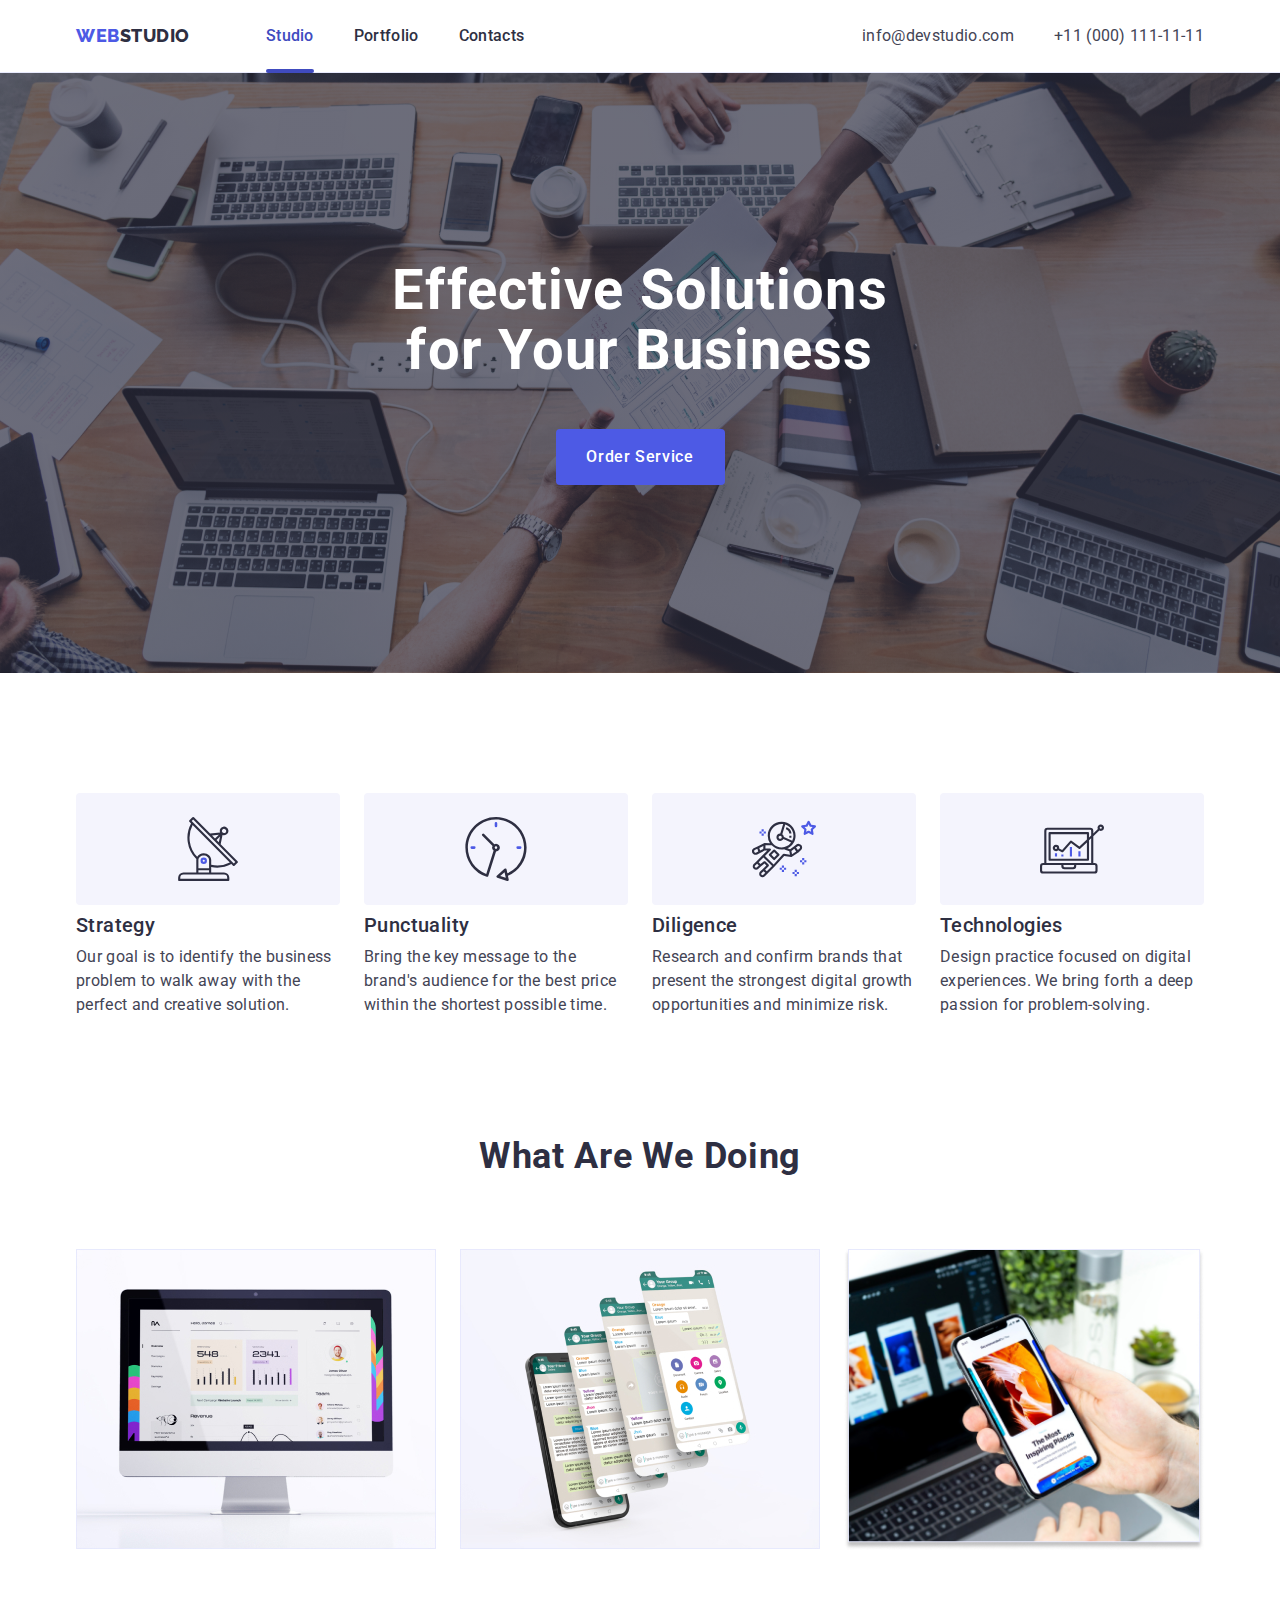
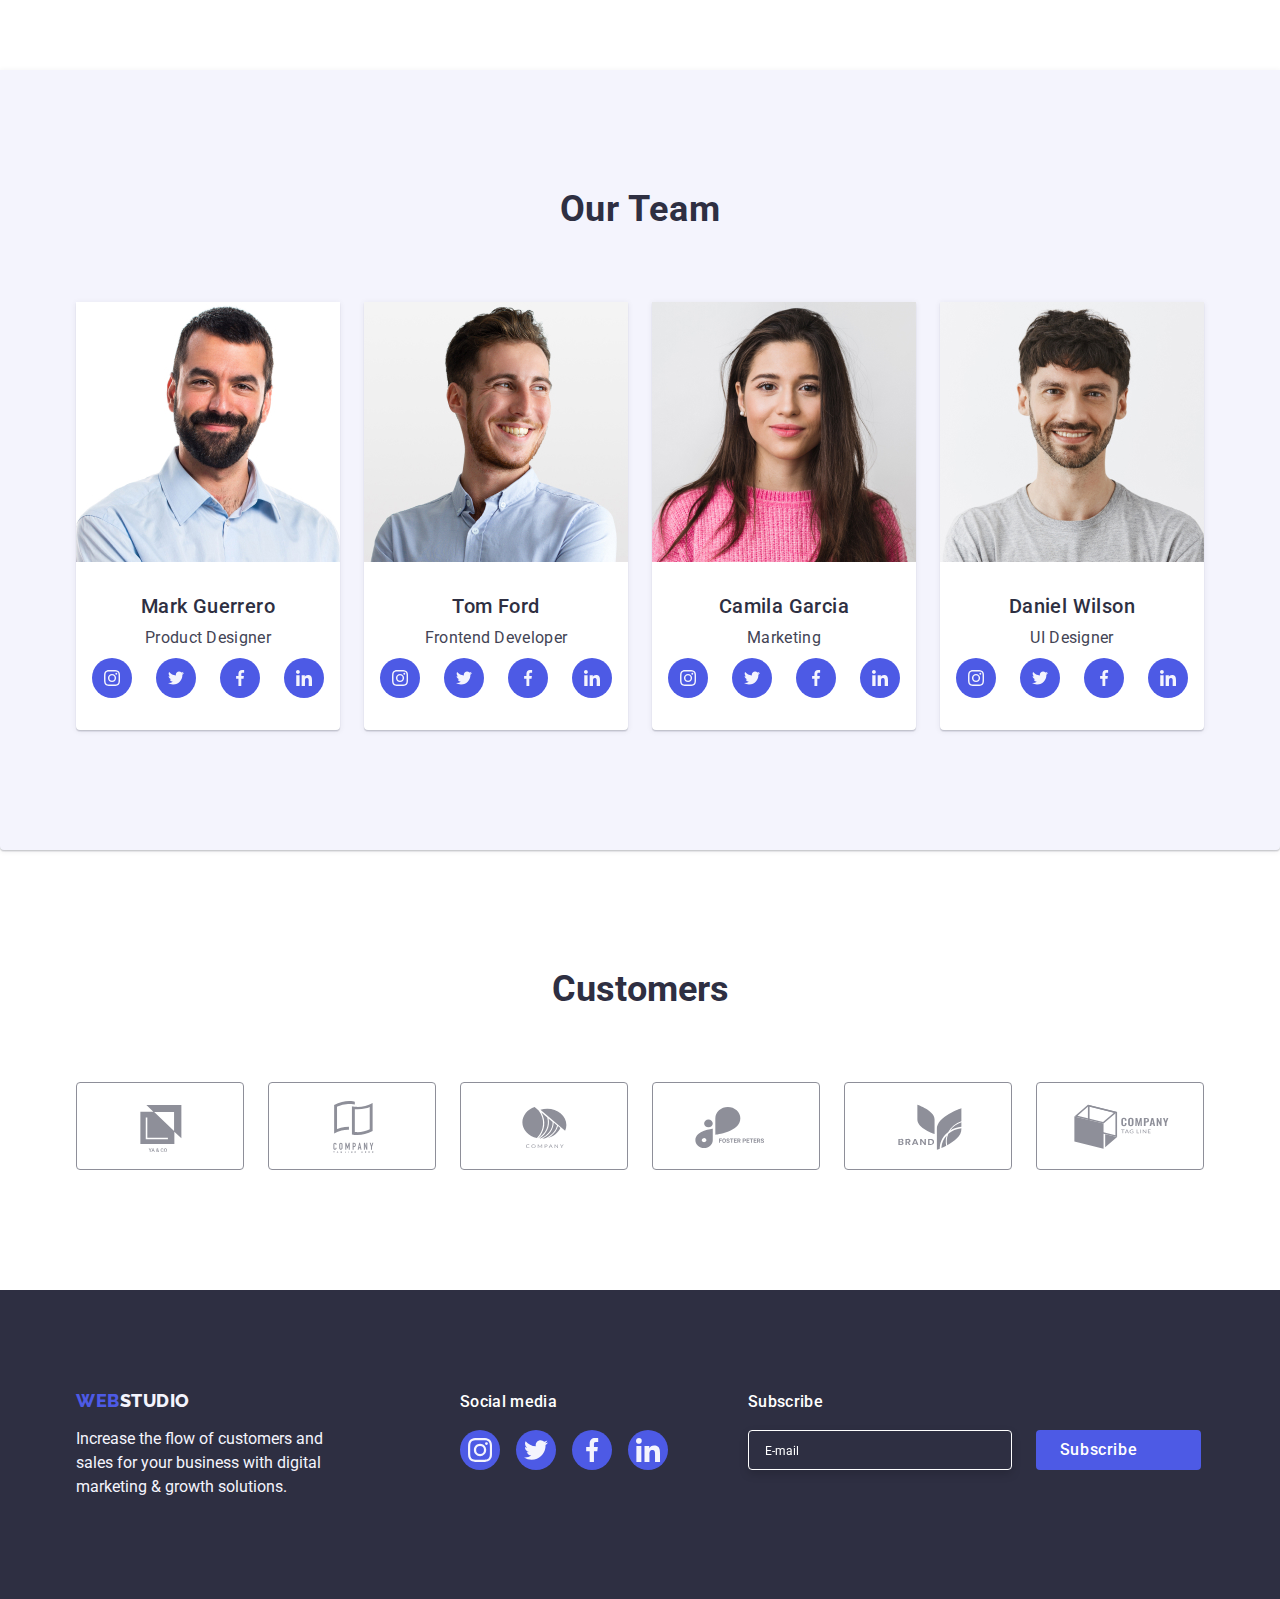
==== index.html @ bc11679a "hw-6" ====
<!DOCTYPE html>
<html lang="en">
<head>
    <meta charset="UTF-8">
    <meta http-equiv="X-UA-Compatible" content="IE=edge">
    <meta name="viewport" content="width=device-width, initial-scale=1.0">
    <link rel="stylesheet" href="https://cdn.jsdelivr.net/npm/modern-normalize@1.1.0/modern-normalize.min.css">
   <link rel="stylesheet" href="./css/styles.css">
    <!-- Fonts -->
<link rel="preconnect" href="https://fonts.googleapis.com">
<link rel="preconnect" href="https://fonts.gstatic.com" crossorigin>
<link href="https://fonts.googleapis.com/css2?family=Raleway:wght@800&family=Roboto:wght@400;500;700;900&display=swap"
    rel="stylesheet">
    <title>WebStudio</title>
</head>
<body class="body-class">
    <link rel="preconnect" href="https://fonts.googleapis.com">
    <link rel="preconnect" href="https://fonts.gstatic.com" crossorigin>
    <link href="https://fonts.googleapis.com/css2?family=Raleway:wght@800&family=Roboto:wght@400;500;700;900&display=swap"
    rel="stylesheet">

    <header class="header">
    <div class="div container">   
    <nav class="nav">
      <a class="logo link" href="./index.html"> Web<span>Studio</span></a>
      <ul class="list link menu-nav">
            <li>
                <a class=" nav-link link current" href="./index.html">Studio</a>
            </li>
            <li>
                <a class="nav-link link " href="./portfolio.html">Portfolio</a>
            </li>
            <li>
                <a class="nav-link link " href="">Contacts</a>
            </li>
      </ul> 
    </nav>

      <address class="address">
     <ul class="list address-link">
        <li>
            <a href="mailto:info@devstudio.com" class="test-link link">info@devstudio.com</a>
        </li>
        <li>
            <a href="tel:+110001111111" class="test-link link">+11 (000) 111-11-11</a>
        </li>
    </ul>
    </address>
    </div>
    </header>
        <main>
            <!-- Section 1 -->

            <section class="section">
                <div class="container">
                <h1 class="text">Effective Solutions for Your Business</h1>
                <button type="button" class="button" data-modal-open>Order Service</button>  
                </div>
            </section>
        
            <!-- sectio 2 -->

            <section id="Studio" class="studio">
                <div class="container">
                <h2 class="studio visually-hidden">Strategy</h2>
                <ul class="list list-two">
                <li class="element-two">
                    <div class="strategy">
                        <svg class="" width="64" height="64">
                            <use href="./images/icons.svg#icon-antenna-1"></use>
                        </svg>
                    </div>
                    <h3 class="title">Strategy</h3>
                    <p class="paragraph">Our goal is to identify the business
                       problem to walk away with the perfect and creative solution.</p>
                </li>
                <li class="element-two">
                    <div class="strategy">
                        <svg class="" width="64" height="64">
                            <use href="./images/icons.svg#icon-clock-1"></use>
                        </svg>
                        </div>
                    <h3 class="title">Punctuality</h3>
                    <p class="paragraph">Bring the key message to the brand's audience for the best price within the shortest possible time.</p>
                </li>
                <li class="element-two">
                    <div class="strategy">
                        <svg class="" width="64" height="64">
                            <use href="./images/icons.svg#icon-astronaut-1"></use>
                        </svg>
                    </div>
                    <h3 class="title">Diligence</h3>
                    <p class="paragraph">Research and confirm brands that present the strongest digital growth opportunities and minimize risk.</p>
                </li>
                <li class="element-two">
                    <div class="strategy">
                        <svg class="" width="64" height="64">
                            <use href="./images/icons.svg#icon-diagram-1"></use>
                        </svg>
                    </div>
                    <h3 class="title">Technologies</h3>
                    <p class="paragraph">Design practice focused on digital experiences. We bring forth a deep passion for problem-solving.</p>
                </li>
               
                </ul>
                </div>
            </section>

            <!-- section 3 -->
            <section id="Portfolio" class="studio-three">
                <div class="container">
                <h2 class="portfolio">What are we doing</h2>
                <ul class="list list-three">
                    <li class="element-three">
                        <img src="./images/img1.jpg" alt="img1" width="360">
                    </li>
                    <li class="element-three">
                        <img src="./images/img2.jpg" alt="img2" width="360">
                    </li>
                    <li class="element-three">
                        <img src="./images/img3.jpg" alt="img3" width="360">
                    </li>
                </ul>
                </div>
            </section>

            <!-- section 4-->
            <section id="Contacts" class="contacts">
                <div class="container">
                <h2 class="portfolio">Our Team</h2>
                <ul class="list list-four">
                     <li class="team">
                     <img src="./images/markguerrero.jpg"
                     alt="markguerrero"
                     width="264">
                <div class="employee">
                     <h3 class="title">Mark Guerrero</h3>
                     <p class="paragraph-contacts">Product Designer</p>
                     <ul class="ellipse list">
                         <li class="ellipse-list">
                            <a href="" class="ellipse-a">
                            <svg class="svg-ellipse" width="16" height="16">
                            <use href="./images/icons.svg#icon-instagram-2"></use>
                            </svg>
                            </a>
                         </li>
                         <li  class="ellipse-list">
                            <a href="" class="ellipse-a">
                            <svg class="svg-ellipse" width="16" height="16">
                            <use href="./images/icons.svg#icon-twitter-1"></use>
                            </svg>
                            </a>
                         </li>
                         <li  class="ellipse-list">
                            <a href="" class="ellipse-a">
                            <svg class="svg-ellipse" width="16" height="16">
                            <use href="./images/icons.svg#icon-facebook-1"></use>
                            </svg>
                            </a>
                         </li>
                        <li  class="ellipse-list">
                            <a href="" class="ellipse-a">
                            <svg class="svg-ellipse" width="16" height="16">
                            <use href="./images/icons.svg#icon-linkedin-1"></use>
                            </svg>
                            </a>
                        </li>
                    </ul>
                </div>
                     </li>
                     <li class="team">
                     <img src="./images/tomford.jpg"
                      alt="tomford"
                      width="264">
                <div class="employee">
                     <h3 class="title">Tom Ford</h3>
                     <p class="paragraph-contacts">Frontend Developer</p>

            <ul class="ellipse list">
                <li class="ellipse-list">
                    <a href="" class="ellipse-a">
                        <svg class="svg-ellipse" width="16" height="16">
                            <use href="./images/icons.svg#icon-instagram-2"></use>
                        </svg>
                    </a>
                </li>
                <li class="ellipse-list">
                    <a href="" class="ellipse-a">
                        <svg class="svg-ellipse" width="16" height="16">
                            <use href="./images/icons.svg#icon-twitter-1"></use>
                        </svg>
                    </a>
                </li>
                <li class="ellipse-list">
                    <a href="" class="ellipse-a">
                        <svg class="svg-ellipse" width="16" height="16">
                            <use href="./images/icons.svg#icon-facebook-1"></use>
                        </svg>
                    </a>
                </li>
                <li class="ellipse-list">
                    <a href="" class="ellipse-a">
                        <svg class="svg-ellipse" width="16" height="16">
                            <use href="./images/icons.svg#icon-linkedin-1"></use>
                        </svg>
                    </a>
                </li>
            </ul>
                </div>
                     </li>
                
                     <li class="team">
                     <img src="./images/camilagarcia.jpg"
                      alt="camilagarcia"
                      width="264">
                <div class="employee">
                     <h3 class="title">Camila Garcia</h3>
                     <p class="paragraph-contacts">Marketing</p>

                    <ul class="ellipse list">
                        <li class="ellipse-list">
                            <a href="" class="ellipse-a">
                                <svg class="svg-ellipse" width="16" height="16">
                                    <use href="./images/icons.svg#icon-instagram-2"></use>
                                </svg>
                            </a>
                        </li>
                        <li class="ellipse-list">
                            <a href="" class="ellipse-a">
                                <svg class="svg-ellipse" width="16" height="16">
                                    <use href="./images/icons.svg#icon-twitter-1"></use>
                                </svg>
                            </a>
                        </li>
                        <li class="ellipse-list">
                            <a href="" class="ellipse-a">
                                <svg class="svg-ellipse" width="16" height="16">
                                    <use href="./images/icons.svg#icon-facebook-1"></use>
                                </svg>
                            </a>
                        </li>
                        <li class="ellipse-list">
                            <a href="" class="ellipse-a">
                                <svg class="" width="16" height="16">
                                    <use href="./images/icons.svg#icon-linkedin-1"></use>
                                </svg>
                            </a>
                        </li>
                    </ul>
                </div>
                     </li>

                     <li class="team">
                     <img src="./images/danielwilson.jpg"
                      alt="danielwilson"
                      width="264">
                <div class="employee">
                     <h3 class="title">Daniel Wilson</h3>
                     <p class="paragraph-contacts">UI Designer</p>

                <ul class="ellipse list">
                    <li class="ellipse-list">
                        <a href="" class="ellipse-a">
                            <svg class="svg-ellipse" width="16" height="16">
                                <use href="./images/icons.svg#icon-instagram-2"></use>
                            </svg>
                        </a>
                    </li>
                    <li class="ellipse-list">
                        <a href="" class="ellipse-a">
                            <svg class="svg-ellipse" width="16" height="16">
                                <use href="./images/icons.svg#icon-twitter-1"></use>
                            </svg>
                        </a>
                    </li>
                    <li class="ellipse-list">
                        <a href="" class="ellipse-a">
                            <svg class="svg-ellipse" width="16" height="16">
                                <use href="./images/icons.svg#icon-facebook-1"></use>
                            </svg>
                        </a>
                    </li>
                    <li class="ellipse-list">
                        <a href="" class="ellipse-a">
                            <svg class="svg-ellipse" width="16" height="16">
                                <use href="./images/icons.svg#icon-linkedin-1"></use>
                            </svg>
                        </a>
                    </li>
                </ul>

                </div>
                </ul>
                </div>
            </section>
            <!-- section 5-->
            <section class="section-customers">
                <div class="container">
                 <h2 class="customers">Customers</h2>
                <ul class="container-list list">
                    <li class="element-customers ">
                        <a class="customers-link" href="">
                            <svg class="customers-svg" width="104" height="56">
                                <use href="./images/icons.svg#icon-Logo"></use>
                            </svg>
                        </a>
                    </li>
                    <li class="element-customers ">
                        <a class="customers-link" href="">
                            <svg class="customers-svg" width="104" height="56">
                                <use href="./images/icons.svg#icon-Logo-1"></use>
                            </svg>
                        </a>
                    </li>
                    <li class="element-customers ">
                        <a class="customers-link" href="">
                            <svg class="customers-svg" width="104" height="56">
                                <use href="./images/icons.svg#icon-Logo-2"></use>
                            </svg>
                        </a>
                    </li>
                    <li class="element-customers ">
                        <a class="customers-link" href="">
                            <svg class="customers-svg" width="104" height="56">
                                <use href="./images/icons.svg#icon-Logo-3"></use>
                            </svg>
                        </a>
                    </li>
                    <li class="element-customers ">
                        <a class="customers-link" href="">
                            <svg class="customers-svg" width="104" height="56">
                                <use href="./images/icons.svg#icon-Logo-4"></use>
                            </svg>
                        </a>
                    </li>
                    <li class="element-customers ">
                        <a class="customers-link" href="">
                            <svg class="customers-svg" width="104" height="56">
                                <use href="./images/icons.svg#icon-Logo-5"></use>
                            </svg>
                        </a>
                    </li>
                </ul>
                </div>
            </section>
        </main>
        <!--Футер-->
    <footer class="footer">
            <div class="container footer-text">
                <div class="footer-div">
                 <a href="./index.html" class="logo link end">Web<span class="span">Studio</span></a>
                 <p class="paragraph-footer">
                 Increase the flow of customers and sales for your business with digital marketing & growth solutions.
                </p>
                </div>

                    <div>         
                    <p class="media-text">Social media</p>
                    <ul class="ellipse-media list">
                        <li class="ellipse-list">
                            <a href="" class="ellipse-aa">
                                <svg class="svg-ellipse" width="24" height="24">
                                    <use href="./images/icons.svg#icon-instagram-2"></use>
                                </svg>
                            </a>
                        </li>
                        <li class="ellipse-list">
                            <a href="" class="ellipse-aa">
                                <svg class="svg-ellipse" width="24" height="24">
                                    <use href="./images/icons.svg#icon-twitter-1"></use>
                                </svg>
                            </a>
                        </li>
                        <li class="ellipse-list">
                            <a href="" class="ellipse-aa">
                                <svg class="svg-ellipse" width="24" height="24">
                                    <use href="./images/icons.svg#icon-facebook-1"></use>
                                </svg>
                            </a>
                        </li>
                        <li class="ellipse-list">
                            <a href="" class="ellipse-aa">
                                <svg class="svg-ellipse" width="24" height="24">
                                    <use href="./images/icons.svg#icon-linkedin-1"></use>
                                </svg>
                            </a>
                        </li>
                    </ul>
                    </div>
               <div class="subscribe-div-footer">
                <p class="subscribe">Subscribe</p>
                    <form class="form-footer" action="">
                        <label for="Subscribe"></label>
                        <input 
                        id="email"
                        class="input-subscribe" 
                        type="email" 
                        name="email"
                        placeholder="E-mail">
                    
                    <button class="button-subscribe" type="submit">Subscribe
                    <svg class="" width="24" height="24">
                        <use href="./images/icons.svg#icon-Frame-3"></use>
                    </svg>
                    </button>
                    </form>
                </div>
             
            
       </div>
    </footer>

    <!--modal-window-->



    <div class="backdrop is-hidden" data-modal>
        <div class="modal" data-modal>
            <button class="modal-button" type="button" data-modal-close>
            <svg class="modal-icons" width="8" height="8">
                <use href="./images/icons.svg#icon-close-black-18dp-2-1-1"></use>
            </svg>
            </button>

                <strong class="title-form">Leave your contacts and we will call you back</strong>
          
        <form class="form" action="">
            
            
                <label class="label-form" for="">Name</label>
            <div class="form-field">
                <input class="input" type="Name" name="Name">
                <svg class="form-icons" width="18" height="18">
                    <use href="./images/icons.svg#icon-person-black-18dp-1-1"></use>
                </svg>
            </div>

                <label class="label-form" for="">Phone</label>
            <div class="form-field">
                <input class="input" type="Phone" name="">
                <svg class="form-icons" width="18" height="18">
                    <use href="./images/icons.svg#icon-phone-black-18dp-1"></use>
                </svg>
            </div>

                <label class="label-form" for="">Email</label>
            <div class="form-field">
                <input class="input" type="Email" name="">
                <svg class="form-icons" width="18" height="18">
                    <use href="./images/icons.svg#icon-email-black-18dp-1"></use>
                </svg>
            </div>

            <div class="form-field">
                <label class="label-form" for="Comment" >Comment</label>
                <textarea class="modal-form-massedge" 
                 name="Comment" 
                 id="Comment" 
                 cols="30" rows="10" 
                 placeholder="Text input"
                 ></textarea>
            </div>
        <label class="modal-form-agreement">
            <input class="modal-form-agreement-box" type="checkbox">
            <svg class="modal-form-agreement-icon" width="16" height="16">
                <use class="modal-form-agreement-unchek" href="./images/icon.svg#icon-Vector"></use>
                <use class="modal-form-agreement-check" href="./images/icon.svg#icon-check-icon"></use>
            </svg>
            <span class="modal-form-agreement-text">
                I accept the terms and conditions of the
                <a class="modal-form-policy" href="">Privacy Policy</a>
            </span>
        </label>

         

            <div class="Send">
                <button class="button-send" type="submit" id="checkbox">Send</button>
            </div>
        </form>
        </div>
    </div>
    
  
<script src="./js/modal.js"></script>
</body>
</html>
---- css/styles.css ----
:root{
        --primary-brand: #4D5AE5;
        --presse-state: #404BBF;
        --dark: #2E2F42;
        --success: #31D0AA;
        --text: #434455;
        --subtle-text: #8E8F99;
        --accent: #E7E9FC;
        --light: #F4F4FD;
        --modal-overlay: #2E2F42;
        --hero-background: #2E2F42;
        --white-background: #FFFFFF;
        --modal-background: #FCFCFC;
        --border:#e7e9fc;
        --fill:currentColor;
        --color: #FFFFFF;


        --anim-fast: 250ms, cubic-bezier(0.4, 0, 0.2, 1);
        --header-idx: 100;

        --transition-duration: 250ms;
        --transition-timing-function: cubic-bezier(0.4, 0, 0.2, 1);


}
img {
    display: block;
    max-width: 100%;
    height: auto;
    
    
}
 svg{
    width: 64;
    height: 64;
 }

h1, h2, h3, h4, h5, h6, p {
    margin: 0%;
}

body {
font-family: "Roboto", sans-serif;
color: var(--text);
background-color: var(--white-background);
}

.header{
    border-bottom: 1px solid #e7e9fc; 
    box-shadow: 0px 2px 1px rgba(46, 47, 66, 0.08),
            0px 1px 1px rgba(46, 47, 66, 0.16),
            0px 1px 6px rgba(46, 47, 66, 0.08);
}
.div{
    display: flex;
    align-items: center;
}
.container{
   
    padding: 0 15px;
    margin: 0 auto;
    width: 1158px;
   
}

ul {

    padding-left: 0%;
    margin: 0;
    margin-right: 0;
}
 nav{
    display: flex;
    align-items: center;
}
.menu-nav{
    display: flex;
    gap: 40px;

}
.link {
text-decoration: none;
}


.test-link {
font-style: normal;
line-height: 1.5;
letter-spacing: 0.02em;
color: var(--text);
transition: color var(--anim-fast);
}

 .test-link:focus {
    color: var(--presse-state);
 }

.test-link:hover { 
    color: var(--presse-state);
}
.list {
list-style: none;
}

.logo {
font-family: "Raleway", sans-serif;
font-weight: 800;
font-size: 18px;
line-height: 1.17;
letter-spacing: 0.03em;
text-transform: uppercase;
color: var(--primary-brand);
margin-right: 76px;

}

.address {
    font-style: normal;
    margin-left: auto;
   

}
span {
    color: var(--modal-overlay);
}
.nav-link {
    font-weight: 500;
    font-size: 16px;
    line-height: 1.5;
    letter-spacing: 0.02em;
    color: var(--modal-overlay);
    padding: 24px 0;
    display: block;
    transition: color var(--anim-fast);
    position: relative;

   
}

.nav-link:hover{
    color: var(--presse-state);
    }
.nav-link:focus {
    color: var(--presse-state);
   }
   .current{
    color: var(--presse-state);
   }
.current::after {
    content: " ";
    width: 100%;
    height: 4px;
    background-color: var(--presse-state);
    position: absolute;
    border-radius: 2px;
    left: 0px;
    bottom: -1px;
}

.address-link{
    display: flex;
    gap: 40px;
}
.visually-hidden {
    position: absolute;
    width: 1px;
    height: 1px;
    margin: -1px;
    border: 0;
    padding: 0;

    white-space: nowrap;
    clip-path: inset(100%);
    clip: rect(0 0 0 0);
    overflow: hidden;
}

/* Section 1 */

.section {
    padding: 188px 0;
    max-width: 100%;
    background-repeat: no-repeat;
    background-position: center;
    background-size: cover;
    background-color: var(--hero-background);
    background-image: linear-gradient(rgba(46, 47, 66, 0.7), rgba(46, 47, 66, 0.7)), url(../images/people/people.jpg);
   
    
}

.text {
    font-size: 56px;
    line-height: 1.07;
    text-align: center;
    letter-spacing: 0.02em;
    color: var(--white-background);
    max-width: 496px;
    margin-left: auto;
    margin-right: auto;
    margin-bottom: 48px;

}
.button{
    background-color: var(--primary-brand);
    font-family: "Roboto", sans-serif;
    font-weight: 500;
    font-size: 16px;
    line-height: 1.5;
    letter-spacing: 0.04em;
    color:var(--white-background);
    cursor: pointer;
    display: block;
    min-width: 169px;
    height: 56px;
    border: none;
    border-radius: 4px;
    margin-left: auto;
    margin-right: auto;
    transition: background-color var(--anim-fast);

    
    
}
.button:hover {
background-color: var(--presse-state);
transition-timing-function: cubic-bezier(0.4, 0, 0.2, 1);
}
.button:focus{
background-color: var(--presse-state);
transition-timing-function: cubic-bezier(0.4, 0, 0.2, 1);
}

/* Section 2 */

.strategy {
    display: flex;
    align-items: center;
    justify-content: center;
    height: 112px;
    background-color: #f4f4fd;
    border-radius: 4px;
    margin-bottom: 8px;
    

}

.studio{
    padding: 120px 0;   
}
.list-two{
    display: flex;
    gap: 24px;
}
 
.element-two{
    flex-basis: calc((100% - 3 * 24px) / 4);
}
 .title {
    font-weight: 500;
    font-size: 20px;
    line-height: 1.2;
    letter-spacing: 0.02em;
    color: var(--dark);
    margin-bottom: 8px;
    
 
 }

 .paragraph {
    font-size: 16px;
    line-height: 1.5;
    letter-spacing: 0.02em;
    color: var(--text);
    margin: 0;
 }
    
/* Section 3 */

.studio-three {
    padding-bottom: 120px;

}
.portfolio {
    font-size: 36px;
    line-height: 1.11;
    text-align: center;
    letter-spacing: 0.02em;
    text-transform: capitalize;
    color: var(--dark);
    margin-bottom: 72px;
}
.list-three{
    display: flex;
    gap: 24px;
}
.element-three {
    width: calc((100% - 48px) / 3);
}
/* Section 4 */

.contacts{
    background-color: var(--light);
    padding: 120px 0;   
    box-shadow: 0px 1px 6px rgba(46, 47, 66, 0.08),
            0px 1px 1px rgba(46, 47, 66, 0.16),
            0px 2px 1px rgba(46, 47, 66, 0.08);
    border-radius: 0px 0px 4px 4px;
    
}
.list-four{
    display: flex;
    gap: 24px;
    
}
.team {
    background-color: var(--white-background);
    width: calc((100% - 72px) / 4);
    border-radius: 0px 0px 4px 4px;
    box-shadow: 0px 1px 6px rgba(46, 47, 66, 0.08),
            0px 1px 1px rgba(46, 47, 66, 0.16),
            0px 2px 1px rgba(46, 47, 66, 0.08);
}
.employee{
    padding: 32px 16px;
    border-radius: 0px 0px 4px 4px;
    text-align: center;
    padding: 32px 0;

}
.paragraph-contacts {
    font-size: 16px;
    line-height: 1.5;
    letter-spacing: 0.02em;
    color: var(--text);
    text-align: center;
    margin-bottom: 8px;
}

.ellipse {
    display: flex;
    justify-content: center;
    gap: 24px;

}
.ellipse-list{
    width: 40px;
    height: 40px;

}
.ellipse-a{
    width: 100%;
    height: 100%;
    background-color:var(--primary-brand);
    border-radius: 50%;
    display: flex;
    align-items: center;
    justify-content: center;
    transition: background-color var(--anim-fast);
}
.ellipse-a:hover{
    background-color: #404bbf;
}
.ellipse-a:focus{
    background-color: #404bbf;

}
.svg-ellipse{
    fill:var(--light)
}
/* section 5*/

.section-customers{
    padding-top: 120px;
    padding-bottom: 120px;
}
.container-list{
    display: flex;
    gap: 24px;

}
.element-customers{
    width: calc((100% - 120px) / 6);
    height: 88px;

}
.customers{
    font-size: 36px;
    line-height: 1.1;
    color: var(--modal-overlay);
    margin-bottom: 72px;
    text-align: center;
}
.customers-link{
    width: 100%;
    height: 100%;
    border: 1px solid #8e8f99;
    border-radius: 4px;
    display: flex;
    align-items: center;
    justify-content: center;
    color: var(--subtle-text);
    transition: color var(--anim-fast), color var(--anim-fast);

}
.customers-link:hover {
    border-color: #404bbf;
    color: #404bbf;
    
}
.customers-link:focus {
    border-color: #404bbf;
    color: #404bbf;
    
    

}
.customers-svg{
    fill: var(--fill)
}
/* footer*/

footer{
    background-color: var(--hero-background);
    padding: 100px 0;
}
.footer-div{

margin-right: 120px;
}
.footer-text{
   
    display: flex;
    align-items: baseline;   
}
.span{
    color:var(--light)
}
.end {
    display: inline-block;
    margin-bottom: 16px;
    
}
.paragraph-footer{
    max-width: 264px;
    color: var(--light);
    line-height: 24px;
}
   
.media-text{
    font-weight: 500;
    font-size: 16px;
    line-height: 1.5;
    letter-spacing: 0.02em;
    color: var(--color);
    margin-bottom: 16px;
}
.media-list{
    display: flex;
    gap: 16px;

}
.media-element{
    width: 40px;
    height: 40px;
}
.ellipse-media {
    display: flex;
    justify-content: center;
    gap: 16px;
}
.ellipse-aa {
    width: 100%;
    height: 100%;
    background-color: var(--primary-brand);
    border-radius: 50%;
    display: flex;
    align-items: center;
    justify-content: center;
    transition: background-color var(--anim-fast);
}
.ellipse-aa:hover{
    background-color: #31d0aa;
}
.ellipse-aa:focus{
    background-color: #31d0aa;
}

/*form-footer*/

.subscribe-div-footer{
    width: 453px;
    height: 80px;
    margin-left: 80px;
}

.form-footer{
display: flex;
align-items: center;
justify-content: left;

}
.subscribe{
font-weight: 500;
font-size: 16px;
text-decoration: none;
line-height: 1.5;
letter-spacing: 0.02em;
font-style: normal;
color: var(--color);
margin-bottom: 16px;
}


.input-subscribe{
    width: 264px;
    height: 40px;
    padding-left: 16px;
    color: var(--color);
    background-color: var(--dark);
    filter: drop-shadow(0px 4px 4px rgba(0, 0, 0, 0.15));
    border-radius: 4px;
    border: 1px solid var(--color)
    
}
.input-subscribe::placeholder {
    color: var(--color);
    font-family: 'Roboto';
    font-style: normal;
    font-weight: 400;
    font-size: 12px;
    line-height: 24px;
}

.button-subscribe{
    display: flex;
    align-items: center;
    justify-content: center;
    font-weight: 500;
    font-size: 16px;
    line-height: 1.5;
    letter-spacing: 0.04em;
    gap: 16px;
    width: 165px;
    height: 40px;
    color: var(--color);
    background: var(--primary-brand);
    margin-left: 24px;
    border-radius: 4px;
    cursor: pointer;
    border-color: transparent;
    transition: background-color var(--transition-duration) var(--transition-timing-function);
    
}
.button-subscribe:hover{
background-color: var(--presse-state);
}

.button-subscribe:focus{
background-color: var(--presse-state);
}


/* portfolio*/

.body-class {
    font-family: "Roboto", sans-serif;
    color: #434455;
    background-color: #FFFFFF;

}

.list {
    list-style: none;
}

.link {
    text-decoration: none;
}
.header-portfolio{
    border-bottom: 1px solid #e7e9fc;
    


}
.div-portfolio{
    display: flex;
    align-items: center;
    margin-right: 0;
    margin: 0 auto;
}
.nav-portfolio{
    display: flex;
    align-items: center;

}
.logo-portfolio{
    margin-right: 76px;


}
.span-portfolio {
    color: #2e2f42;

}

/* section*/

.section-portfolio {
    padding: 96px 0 120px;
}
.odne-menu{
    gap: 24px;

}
.portfolio-menu-one{
    gap: 24px;
    display: flex;
    flex-wrap: wrap;
    justify-content: center;
    margin-bottom: 72px;
   

}

.portfolio-menu {
    display: flex;
    flex-wrap: wrap;
    gap: 24px;
    margin-bottom: 72px;
    justify-content: center;
    column-gap: 24px;
    row-gap: 48px;
   

}
.button-button {

    font-family: "Roboto", sans-serif;
    font-weight: 500;
    font-size: 16px;
    line-height: 1.5;
    letter-spacing: 0.04em;
    color: #4d5ae5;
    background-color: #F4F4FD;
    cursor: pointer;
    padding: 12px 24px;
    border: 1px solid var(--border);
    border-radius: 4px;
    transition: color var(--anim-fast),background-color var(--anim-fast),box-shadow 0px 3px 1px rgba(0, 0, 0, 0.1), 0px 2px 1px rgba(0, 0, 0, 0.08), 0px 2px 2px rgba(0, 0, 0, 0.12); border: 1px solid transparent; ;
    
}

.button-button:hover {
    color: #FFFFFF;
    background-color: #404BBF;
    border: 1px solid transparent;
    box-shadow: 0px 3px 1px rgba(0, 0, 0, 0.1),
        0px 2px 1px rgba(0, 0, 0, 0.08),
        0px 2px 2px rgba(0, 0, 0, 0.12);

}

.button-button:focus {
    color: #FFFFFF;
    background-color: #404BBF;
    border: 1px solid transparent;
    box-shadow: 0px 3px 1px rgba(0, 0, 0, 0.1),
            0px 2px 1px rgba(0, 0, 0, 0.08),
            0px 2px 2px rgba(0, 0, 0, 0.12);


}
.portfolio-link{
    display: block;
    

}
.portfolio-link:hover{
    box-shadow: 0px 1px 6px rgba(46, 47, 66, 0.08),
            0px 1px 1px rgba(46, 47, 66, 0.16),
            0px 2px 1px rgba(46, 47, 66, 0.08);

}
.portfolio-link:focus{
    box-shadow: 0px 1px 6px rgba(46, 47, 66, 0.08),
        0px 1px 1px rgba(46, 47, 66, 0.16),
        0px 2px 1px rgba(46, 47, 66, 0.08);
}


.portfolio-list {
    width: calc((100% - 48px) / 3);
    position: relative;

}


.fishnet {
    display: flex;
    flex-wrap: wrap;
    column-gap: 24px;
    row-gap: 48px;
}

.portfolio-div{
    padding: 32px 16px;
    border: 1px solid var(--border);
    border-top: none;
    margin: 0;
    
}

.body {

    font-weight: 500;
    font-size: 20px;
    line-height: 1.2;
    letter-spacing: 0.02em;
    color: var(--modal-overlay);
    margin-bottom: 8px;
  

}

.text-class {

    font-size: 16px;
    line-height: 1.5;
    letter-spacing: 0.02em;
    color: #434455;
    margin: 0;
}

/*overlav*/


.overlav{
    position: absolute;
    width: 100%;
    height: 100%;
    left: 0px;
    top: 0px;

    font-family: 'Roboto';
    font-style: normal;
    font-weight: 400;
    font-size: 16px;
    line-height: 24px;
    color: #F4F4FD;

    background: #4D5AE5;
    
    mix-blend-mode: normal;
    
    transform: translate(0,100%);
    transition: transform 250ms linear;
    padding-top: 40px; 
    padding-bottom: 32px;
    padding-left: 32px;
    
    
    }
        
.wraper-overlav{
position: relative;
overflow: hidden;

}

.portfolio-link:hover .overlav {
    transform: translate(0, 0);
   
}
.portfolio-link:focus .overlav {
    transform: translate(0, 0);
  

}

/*modal-window*/



.backdrop{
    position: fixed;
    left: 0px;
    z-index: var(--header-idx);
    top: 0px;
    right: 0px;
    bottom: 0px;
    background: rgba(46, 47, 66, 0.4);
    transition-property: visibility, opacity;
    transition-duration: var(--anim-fast);
    transition-timing-function: cubic-bezier(0.4, 0, 0.2, 1);

}
.backdrop.is-hidden{
    visibility:hidden;
    opacity:0;
    pointer-events:none;


}


.modal{
    position: absolute;
    top: calc(50% - 288px);
    left: calc(50% - 204px);
    width: 408px;
    height: 584px;
    background: var(--modal-background);
    box-shadow: 0px 1px 1px rgb(0 0 0 / 14%), 0px 1px 3px rgb(0 0 0 / 12%), 0px 2px 1px rgb(0 0 0 / 20%);
    border-radius: 4px;
    padding: 24px;
    padding-top: 72px;
    

}
.modal-button{
    display: flex;
    align-items: center;
    justify-content: center;
    padding: 8px;
    position: absolute;
    margin-left: auto;
    top: 24px;
    right: 24px;
    border-radius: 50%;
    background: #E7E9FC;
    border: 1px solid rgba(0, 0, 0, 0.1);
    box-sizing: border-box;
    cursor: pointer;
    transition-property: background-color,;
    transition: background-color var(--presse-state);color: var(--color);;
    color: var(--hero-background);
    
    transition-property: visibility, opacity;
    transition-duration: var(--anim-fast);
    transition-timing-function: cubic-bezier(0.4, 0, 0.2, 1);
    
}
.modal-button:focus {
        fill: var(--color);
        background-color: var(--presse-state);
    
}
.modal-button:hover {
        fill: var(--color);
        background-color: var(--presse-state);


}
.modal-form-agreement-box:checked+.modal-form-agreement-icon>.modal-form-agreement-unchek {
    opacity: 0;
}
 .modal-form-agreement{
        display: flex;
        align-items: center;
        gap: 0px;
        margin-bottom: 24px;
 }
 .modal-form-agreement-box{
        appearance: none;
        transition: var(--transition-duration) var(var(--transition-timing-function));
        cursor: pointer;
 }

 .modal-form-agreement-icon{
   

 }
 .modal-form-agreement-unchek{
        opacity: 1;
        transition: var(--transition-duration) var(--transition-timing-function);
 }
 .modal-form-agreement-check{
        opacity: 0;
        transition: var(--transition-duration) var(--transition-timing-function);
 }
 .modal-form-agreement-text{
        font-weight: 400;
        font-size: 12px;
        line-height: 1.16;
        letter-spacing: 0.04em;
        color: var(--subtle-text);
        margin-left: 8px;
 }
 .modal-form-policy{
    color: var(--primary-brand);
 }

/* Form */
.title-form{
        display: block;
        margin-bottom: 16px;
        font-weight: 500;
        font-size: 16px;
        line-height: 1.5;
        letter-spacing: 0.02em;
        color: var(--dark);
    

}

.form{
    display: block;
    margin-top: 0em;
    

}
.form-field{
    display: flex;
    flex-direction: column;
    margin-bottom: 8px;
    border-radius: 4px;
    position: relative;
   

}
.label-form{
    margin-bottom: 4px;
    font-family: 'Roboto';
    font-style: normal;
    font-weight: 400;
    font-size: 12px;
    line-height: 14px;
    letter-spacing: 0.04em;
    color: #8E8F99;
    
}
.form-link{
    font-family: 'Roboto';
    font-style: normal;
    font-weight: 400;
    font-size: 12px;
    line-height: 14px;
    letter-spacing: 0.04em;
    flex: none;
    order: 1;
    flex-grow: 0;
    color: #8E8F99;

}
.form-link:hover {
    color: var(--primary-brand);
 }
.form-link:focus {
    color: var(--primary-brand);
}
.form-field input{
    margin: 0;
}
.form-field::placeholder {


    
}
.modal-form-massedge {
    display: block;
    width: 100%;
    max-height: 120px;
    resize: none;
    border: 1px solid rgba(46, 47, 66, 0.4);
    border-radius: 4px;
    transition: border var(--transition-duration) var(--transition-timing-function);
    padding-left: 16px;
    padding-top: 12px;
    margin-bottom: 16px;
}
.modal-form-massedge::placeholder {
    
   

}
.input{
    height: 40px;
    padding-left: 38px;
}

.checkbox-checkbox {
    appearance: none;
    position: absolute;
   
    
}
.button-send{
    cursor: pointer;
    display: block;

    min-width: 169px;
    height: 56px;
    border: none;
    margin-left: auto;
    margin-right: auto;

    box-shadow: 0px 4px 4px rgba(0, 0, 0, 0.15);
    border-radius: 4px;
    background-color: var(--primary-brand);
    color: var(--white-background);
    transition: background-color var(--anim-fast);
}
.button-send:hover{
    background-color: var(--presse-state);
}
.button-send:focus{
    background-color: var(--presse-state);
}
.Send{
    margin-top: 24px;
    margin-bottom: 24px;
}

.form-icons{
   position: absolute;
   top: 50%;
   left: 19px;
   transform: translate(0, -50%);
}
.input:focus + .form-icons{
    fill: var(--primary-brand);
}
.label-text {
    margin-bottom: 4px;
    font-family: 'Roboto';
    font-style: normal;
    font-weight: 400;
    font-size: 12px;
    line-height: 14px;
    letter-spacing: 0.04em;
    color: #8E8F99;
}
.label-checkbox::before{
    display:inline-block;
    width: 16px;
    height:16px;
    border: 1px solid rgba(46, 47, 66, 0.4);
    border-radius: 2px;
    content: " ";
    cursor: pointer;
    margin-right: 8px;
    transform: translate(0, 24%);
    
    
}

.checkbox-checkbox:checked + .label-checkbox::before {
    background-color: var(--presse-state);
    
}
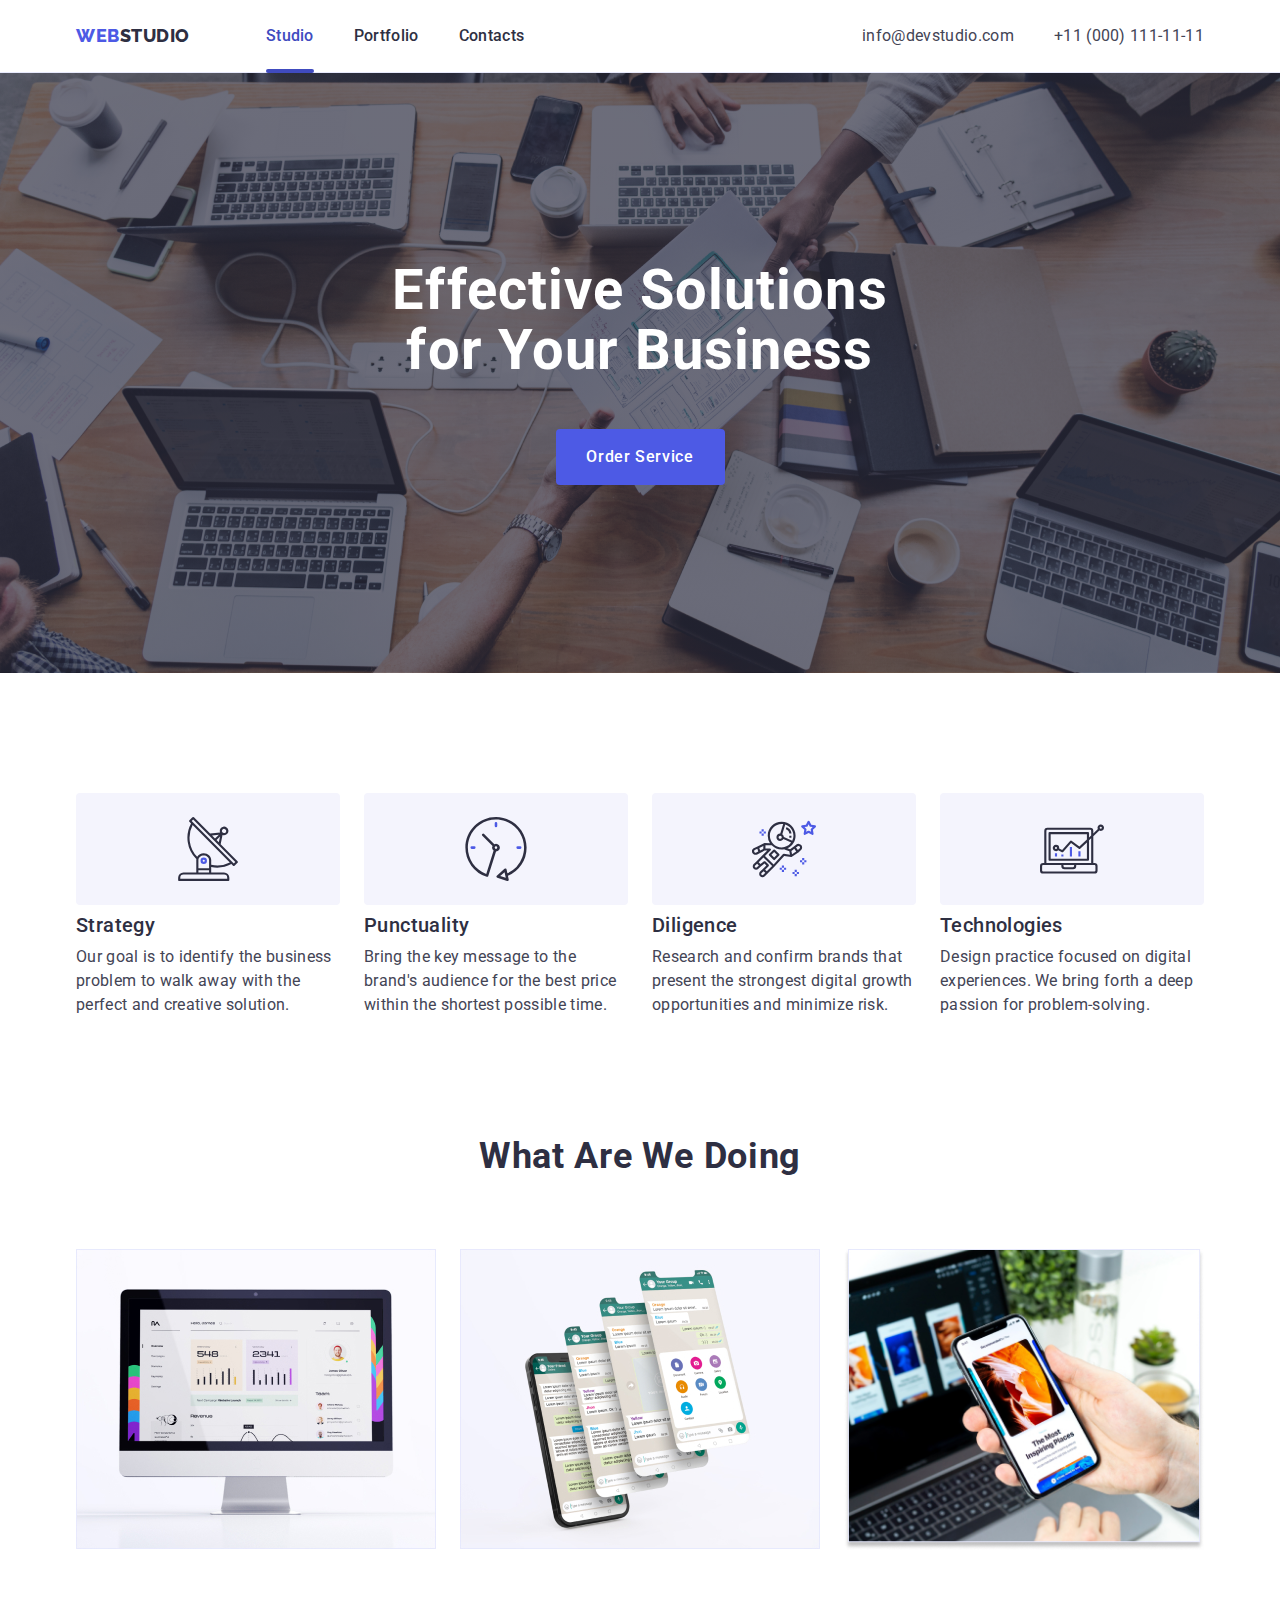
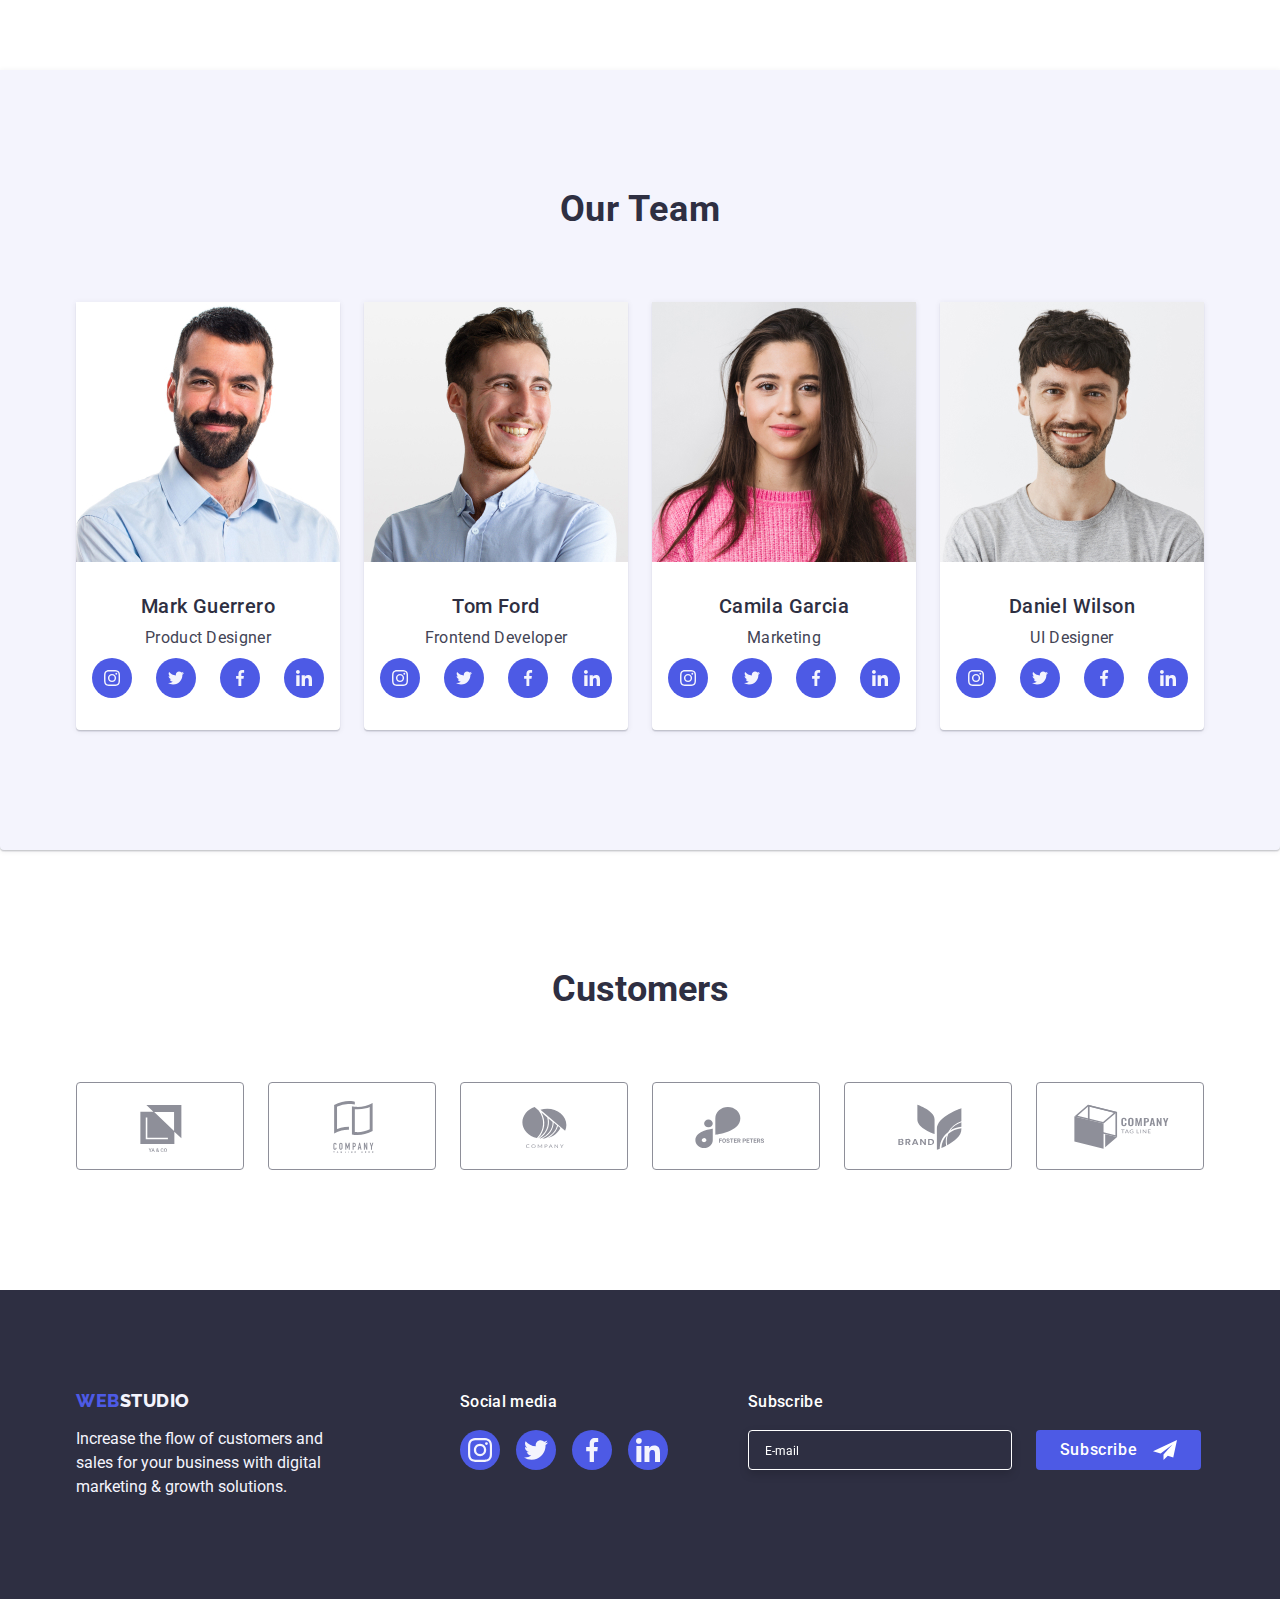
==== commit b843af45: "hw-6" ====
--- a/index.html
+++ b/index.html
@@ -389,7 +389,7 @@
                     </div>
                <div class="subscribe-div-footer">
                 <p class="subscribe">Subscribe</p>
-                    <form class="form-footer" action="">
+                    <form class="form-footer">
                         <label for="Subscribe"></label>
                         <input 
                         id="email"
@@ -399,7 +399,7 @@
                         placeholder="E-mail">
                     
                     <button class="button-subscribe" type="submit">Subscribe
-                    <svg class="" width="24" height="24">
+                    <svg width="24" height="24">
                         <use href="./images/icons.svg#icon-Frame-3"></use>
                     </svg>
                     </button>
@@ -424,10 +424,10 @@
 
                 <strong class="title-form">Leave your contacts and we will call you back</strong>
           
-        <form class="form" action="">
+        <form class="form" name="contact-form">
             
             
-                <label class="label-form" for="">Name</label>
+                <label class="label-form" for="Name">Name</label>
             <div class="form-field">
                 <input class="input" type="Name" name="Name">
                 <svg class="form-icons" width="18" height="18">
@@ -435,17 +435,17 @@
                 </svg>
             </div>
 
-                <label class="label-form" for="">Phone</label>
+                <label class="label-form" for="Phone">Phone</label>
             <div class="form-field">
-                <input class="input" type="Phone" name="">
+                <input class="input" type="Phone" name="Phone">
                 <svg class="form-icons" width="18" height="18">
                     <use href="./images/icons.svg#icon-phone-black-18dp-1"></use>
                 </svg>
             </div>
 
-                <label class="label-form" for="">Email</label>
+                <label class="label-form" for="Email">Email</label>
             <div class="form-field">
-                <input class="input" type="Email" name="">
+                <input class="input" type="Email" name="Email">
                 <svg class="form-icons" width="18" height="18">
                     <use href="./images/icons.svg#icon-email-black-18dp-1"></use>
                 </svg>
@@ -463,8 +463,8 @@
         <label class="modal-form-agreement">
             <input class="modal-form-agreement-box" type="checkbox">
             <svg class="modal-form-agreement-icon" width="16" height="16">
-                <use class="modal-form-agreement-unchek" href="./images/icon.svg#icon-Vector"></use>
-                <use class="modal-form-agreement-check" href="./images/icon.svg#icon-check-icon"></use>
+                <use class="modal-form-agreement-unchek" href="./images/icons.svg#icon-Vector"></use>
+                <use class="modal-form-agreement-check" href="./images/icons.svg#icon-check-icon"></use>
             </svg>
             <span class="modal-form-agreement-text">
                 I accept the terms and conditions of the
--- a/css/styles.css
+++ b/css/styles.css
@@ -31,10 +31,7 @@
     
     
 }
- svg{
-    width: 64;
-    height: 64;
- }
+
 
 h1, h2, h3, h4, h5, h6, p {
     margin: 0%;
@@ -868,9 +865,16 @@
         cursor: pointer;
  }
 
- .modal-form-agreement-icon{
-   
-
+ .modal-form-agreement-icon {
+        border: 1px solid rgba(46, 47, 66, 0.4);
+        border-radius: 2px;
+        
+
+ }
+ .modal-form-agreement-icon:hover,
+ .modal-form-agreement-icon:focus {
+     border: 1px solid var(--primary-brand);
+    
  }
  .modal-form-agreement-unchek{
         opacity: 1;
@@ -953,11 +957,7 @@
 .form-field input{
     margin: 0;
 }
-.form-field::placeholder {
-
-
-    
-}
+
 .modal-form-massedge {
     display: block;
     width: 100%;
@@ -972,7 +972,6 @@
 }
 .modal-form-massedge::placeholder {
     
-   
 
 }
 .input{
@@ -1032,25 +1031,15 @@
     letter-spacing: 0.04em;
     color: #8E8F99;
 }
-.label-checkbox::before{
-    display:inline-block;
-    width: 16px;
-    height:16px;
-    border: 1px solid rgba(46, 47, 66, 0.4);
-    border-radius: 2px;
-    content: " ";
-    cursor: pointer;
-    margin-right: 8px;
-    transform: translate(0, 24%);
-    
-    
-}
-
-.checkbox-checkbox:checked + .label-checkbox::before {
-    background-color: var(--presse-state);
-    
-}
-
-
-
-
+input[type="checkbox" i] {
+    background-color: initial;
+    cursor: default;
+    appearance: none;
+    box-sizing: border-box;
+    margin: 3px 3px 3px 4px;
+    padding: initial;
+    border: initial;
+}
+
+
+
